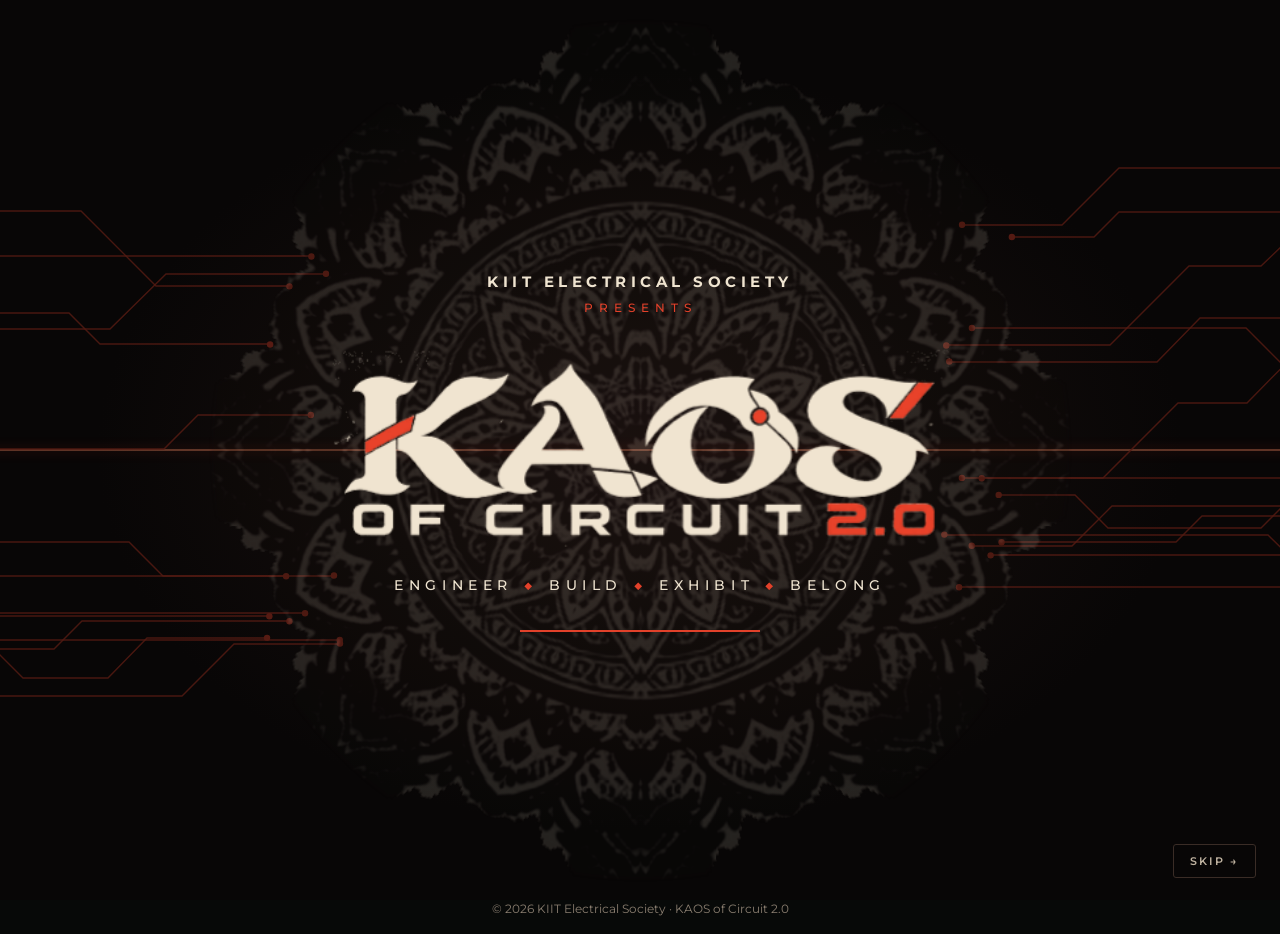
==== index.html @ 09e44882 "frontend files" ====
<!DOCTYPE html>
<html lang="en">
<head>
<meta charset="UTF-8">
<meta name="viewport" content="width=device-width, initial-scale=1.0">
<title>KAOS of Circuit 2.0</title>
<link rel="preconnect" href="https://fonts.googleapis.com">
<link rel="preconnect" href="https://fonts.gstatic.com" crossorigin>
<link href="https://fonts.googleapis.com/css2?family=Montserrat:wght@400;500;600;700;800&display=swap" rel="stylesheet">
<script>
  // Start in intro mode before first paint (skipped for reduced-motion users)
  if (!matchMedia('(prefers-reduced-motion: reduce)').matches) document.documentElement.classList.add('intro-on');
</script>
<style>
  /* ============ INTRO ============ */
  #intro{position:fixed;inset:0;z-index:1000;cursor:pointer;overflow:hidden}
  .intro-on body{overflow:hidden}
  .intro-on .hero-bg,.intro-on .fade{animation-play-state:paused}
  .door{position:absolute;left:0;right:0;height:50.5%;background:radial-gradient(ellipse at 50% 100%,#1c1210 0,#080606 60%);transition:transform 1s cubic-bezier(.77,0,.18,1)}
  .door.top{top:0}
  .door.bot{bottom:0;transform-origin:bottom;background:radial-gradient(ellipse at 50% 0,#1c1210 0,#080606 60%)}
  .door.top::after,.door.bot::after{content:"";position:absolute;left:0;right:0;height:1px;background:linear-gradient(90deg,transparent,var(--red,#e2412a) 30%,#ff8a62 50%,var(--red,#e2412a) 70%,transparent);opacity:0;transition:opacity .3s}
  .door.top::after{bottom:0}.door.bot::after{top:0}
  .intro-traces{position:absolute;inset:0;width:100%;height:100%;transition:opacity .4s;animation:dim .8s 3.5s ease forwards}
  @keyframes dim{to{opacity:.35}}
  .intro-traces path{fill:none;stroke:#e2412a;stroke-width:1.4;stroke-linecap:round;opacity:.85;animation:draw 1.5s cubic-bezier(.5,0,.2,1) forwards}
  .intro-traces circle{fill:#e2412a;opacity:0;animation:pop .3s ease forwards}
  @keyframes draw{to{stroke-dashoffset:0}}
  @keyframes pop{from{opacity:0;r:0}to{opacity:1}}
  .intro-traces .main{stroke:#ff8a62;stroke-width:2.2;opacity:1;filter:drop-shadow(0 0 6px #e2412a);animation:draw 1.1s .1s cubic-bezier(.55,0,.35,1) forwards}
  /* spark where the two main lines meet */
  .i-spark{position:absolute;left:50%;top:50%;width:14px;height:14px;margin:-7px 0 0 -7px;border-radius:50%;background:#fff3e6;box-shadow:0 0 18px 6px #ff8a62,0 0 60px 20px rgba(226,65,42,.7);opacity:0;animation:spark .9s 1.15s ease-out forwards}
  @keyframes spark{0%{opacity:0;transform:scale(.2)}15%{opacity:1;transform:scale(1.6)}100%{opacity:0;transform:scale(14)}}
  .i-ring{position:absolute;left:50%;top:50%;width:80px;height:80px;margin:-40px 0 0 -40px;border-radius:50%;border:1.5px solid #e2412a;opacity:0;animation:ring 1.1s 1.2s ease-out forwards}
  @keyframes ring{0%{opacity:.9;transform:scale(.2)}100%{opacity:0;transform:scale(9)}}
  /* the mandala blooms out of the spark, turns, then recedes behind the name */
  .i-mandala{position:absolute;left:50%;top:50%;width:min(78vmin,640px);aspect-ratio:1;translate:-50% -50%;opacity:0;transform:scale(.15) rotate(-140deg);
    animation:bloom 1.1s 1.25s cubic-bezier(.16,1,.3,1) forwards,recede .8s 3.5s cubic-bezier(.6,0,.3,1) forwards}
  .i-mandala::before{content:"";position:absolute;inset:14%;border-radius:50%;background:radial-gradient(circle,#ff6a45 0,#e2412a 45%,rgba(226,65,42,0) 72%);filter:blur(30px);opacity:.75;animation:pulse 1.6s 1.3s ease-in-out infinite alternate}
  .i-mandala img{position:relative;width:100%;height:100%;animation:spin 40s linear infinite}
  @keyframes bloom{to{opacity:1;transform:scale(1) rotate(0deg)}}
  @keyframes recede{from{opacity:1;transform:scale(1)}to{opacity:.13;transform:scale(1.35)}}
  @keyframes pulse{from{opacity:.45}to{opacity:.85}}
  @keyframes spin{to{transform:rotate(360deg)}}
  @keyframes scan{0%{width:0;opacity:1}70%{width:100vw;opacity:1}100%{width:100vw;opacity:0}}
  .intro-core{position:absolute;inset:0;display:flex;flex-direction:column;align-items:center;justify-content:center;text-align:center;color:#efe4d0;transition:opacity .45s,transform .9s cubic-bezier(.6,0,.2,1);padding:0 16px}
  .i-presents{font-weight:700;font-size:clamp(11px,1.2vw,15px);letter-spacing:.45em;opacity:0;animation:spread 1.2s 3.7s cubic-bezier(.2,.7,.2,1) forwards;line-height:1.9}
  .i-presents small{display:block;font-weight:500;font-size:.8em;color:#e2412a;letter-spacing:.5em}
  @keyframes spread{from{opacity:0;letter-spacing:1em;filter:blur(6px)}to{opacity:1;letter-spacing:.3em;filter:blur(0)}}
  .i-logo{width:min(620px,86vw);margin-top:clamp(16px,3vh,30px);opacity:0;clip-path:inset(0 100% 0 0);animation:wipe .9s 4.1s cubic-bezier(.7,0,.2,1) forwards,flicker .7s 5s steps(1) forwards,glow 2.4s 5.7s ease-in-out infinite alternate}
  @keyframes wipe{from{opacity:1;clip-path:inset(0 100% 0 0)}to{opacity:1;clip-path:inset(0 0 0 0)}}
  @keyframes flicker{0%{opacity:1}10%{opacity:.2}18%{opacity:1}30%{opacity:.35}36%{opacity:1}60%{opacity:.6}64%,100%{opacity:1}}
  @keyframes glow{from{filter:drop-shadow(0 0 0 rgba(226,65,42,0))}to{filter:drop-shadow(0 0 18px rgba(226,65,42,.55))}}
  .i-tag{margin-top:clamp(16px,3vh,28px);display:flex;flex-wrap:wrap;justify-content:center;gap:.8em;font-weight:500;font-size:clamp(10px,1.1vw,14px);letter-spacing:.4em}
  .i-tag span{opacity:0;animation:rise .6s ease forwards}
  .i-tag i{color:#e2412a;font-style:normal;opacity:0;animation:rise .6s ease forwards}
  .i-bar{margin-top:clamp(22px,4vh,40px);width:min(240px,60vw);height:2px;background:#2a1d18;overflow:hidden}
  .i-bar span{display:block;height:100%;width:100%;background:#e2412a;box-shadow:0 0 10px #e2412a;transform:scaleX(0);transform-origin:left;animation:fill 1.6s 5s cubic-bezier(.6,0,.3,1) forwards}
  @keyframes fill{to{transform:scaleX(1)}}
  .i-skip{position:absolute;right:24px;bottom:22px;background:none;border:1px solid #3a2c26;color:#bfb2a0;font:600 11px 'Montserrat',sans-serif;letter-spacing:2px;padding:9px 16px;border-radius:3px;cursor:pointer;opacity:0;animation:rise .5s .8s forwards;transition:.2s}
  .i-skip:hover{border-color:#e2412a;color:#fff}
  /* exit */
  #intro.out .intro-core{opacity:0;transform:scale(1.12)}
  #intro.out .intro-traces,#intro.out .i-mandala,#intro.out .i-skip{opacity:0 !important;transition:opacity .35s}
  #intro.out .door::after{opacity:1}
  #intro.open .door.top{transform:translateY(-101%)}
  #intro.open .door.bot{transform:translateY(101%)}
  #intro.open{pointer-events:none}

  :root{
    --ink:#070908;
    --ink-2:#141010;
    --cream:#eedfc8;
    --card:#e6d6bc;
    --red:#e2412a;
    --text:#1a1513;
  }
  *{box-sizing:border-box;margin:0;padding:0}
  html{scroll-behavior:smooth;scroll-padding-top:84px}
  body{background:#050605;color:var(--text);font-family:'Montserrat',sans-serif;overflow-x:hidden}
  a{color:inherit;text-decoration:none}
  img{display:block}
  .wrap{max-width:1292px;margin:0 auto;background:var(--cream);box-shadow:0 0 60px rgba(0,0,0,.6)}

  /* ============ NAV ============ */
  .nav{background:var(--ink);height:83px;display:flex;align-items:center;justify-content:space-between;padding:0 78px 0 88px;position:sticky;top:0;z-index:50}
  .nav-logo img{height:56px;width:auto;mix-blend-mode:lighten}
  .menu{display:flex;gap:46px;list-style:none;margin-left:40px}
  .menu a{color:#ece4d6;font-size:12px;font-weight:500;letter-spacing:1.2px;position:relative;padding:8px 0;transition:color .2s}
  .menu a::after{content:"";position:absolute;left:0;right:0;bottom:-3px;height:2px;background:var(--red);transform:scaleX(0);transition:transform .25s}
  .menu a:hover,.menu a.active{color:var(--red)}
  .menu a.active::after,.menu a:hover::after{transform:scaleX(1)}
  .btn-reg{border:1.5px solid var(--red);color:#f3ece0;padding:11px 26px;font-size:12px;font-weight:600;letter-spacing:1.2px;border-radius:3px;transition:.25s}
  .btn-reg:hover{background:var(--red);color:#fff;box-shadow:0 0 18px rgba(226,65,42,.5)}
  .burger{display:none;background:none;border:0;color:var(--cream);font-size:26px;cursor:pointer}

  /* ============ HERO ============ */
  /* --u = one pixel of the original 1292px-wide design */
  .hero{position:relative;aspect-ratio:1292/410;container-type:inline-size;overflow:hidden;background:#140f0d}
  .hero{--u:calc(100cqw / 1292)}
  .hero-bg{position:absolute;inset:0;width:100%;height:100%;object-fit:cover;animation:settle 2.4s cubic-bezier(.2,.7,.2,1) both}
  @keyframes settle{from{transform:scale(1.06)}to{transform:scale(1)}}
  .presents{position:absolute;left:0;right:0;top:calc(25*var(--u));text-align:center;font-weight:700;font-size:calc(12.5*var(--u));letter-spacing:calc(1.6*var(--u));line-height:1.45}
  .presents small{display:flex;justify-content:center;align-items:center;gap:calc(14*var(--u));font-size:calc(10.5*var(--u));font-weight:600;letter-spacing:calc(1.8*var(--u))}
  .presents small::before,.presents small::after{content:"";width:calc(68*var(--u));height:1px;background:linear-gradient(90deg,transparent,var(--red))}
  .presents small::after{transform:scaleX(-1)}
  .kaos-logo{position:absolute;left:calc(420*var(--u));top:calc(57*var(--u));width:calc(472*var(--u));mix-blend-mode:multiply}
  .tagline{position:absolute;left:0;right:0;top:calc(216*var(--u));display:flex;justify-content:center;align-items:center;gap:calc(14*var(--u));font-size:calc(14*var(--u));font-weight:500;letter-spacing:calc(4.6*var(--u))}
  .tagline i{color:var(--red);font-style:normal;font-size:calc(9*var(--u))}
  .btn-enter{position:absolute;left:calc(532*var(--u));top:calc(250*var(--u));width:calc(244*var(--u));height:calc(41*var(--u));display:flex;align-items:center;justify-content:center;gap:calc(9*var(--u));background:var(--ink-2);color:#f3ebdd;border:1px solid var(--red);border-radius:calc(5*var(--u));font-weight:700;font-size:calc(13.5*var(--u));letter-spacing:calc(1.4*var(--u));box-shadow:0 calc(4*var(--u)) calc(14*var(--u)) rgba(0,0,0,.35);transition:.25s}
  .btn-enter span{color:var(--red);transition:transform .25s}
  .btn-enter:hover{background:var(--red);box-shadow:0 0 calc(26*var(--u)) rgba(226,65,42,.65)}
  .btn-enter:hover span{color:#fff;transform:translateX(4px)}
  .side{position:absolute;top:calc(105*var(--u));color:#ece4d6;font-size:calc(12.5*var(--u));font-weight:500;letter-spacing:calc(.8*var(--u));line-height:1.85}
  .side.l{left:calc(95*var(--u))}
  .side.r{right:calc(80*var(--u));text-align:right}
  .fade{animation:rise .9s ease both}
  .d1{animation-delay:.15s}.d2{animation-delay:.3s}.d3{animation-delay:.45s}.d4{animation-delay:.6s}
  @keyframes rise{from{opacity:0;translate:0 12px}to{opacity:1;translate:0 0}}

  /* ============ ABOUT ============ */
  .about{position:relative;background:var(--cream);aspect-ratio:1292/214;container-type:inline-size;overflow:hidden}
  .about{--u:calc(100cqw / 1292)}
  .about-art{position:absolute;right:0;top:0;height:100%;width:calc(692*var(--u));object-fit:cover;
    -webkit-mask-image:linear-gradient(90deg,transparent 0,#000 9%);mask-image:linear-gradient(90deg,transparent 0,#000 9%)}
  .about-text{position:absolute;left:calc(100*var(--u));top:calc(16*var(--u));width:calc(540*var(--u))}
  .eyebrow{font-size:calc(11.5*var(--u));font-weight:700;letter-spacing:calc(1.8*var(--u));display:flex;align-items:center;gap:calc(10*var(--u))}
  .eyebrow::after{content:"";width:calc(22*var(--u));height:2px;background:var(--red)}
  .about h2{margin-top:calc(12*var(--u));font-weight:500;font-size:calc(24*var(--u));letter-spacing:calc(1.4*var(--u));line-height:1.2}
  .about h2 strong{font-weight:800}
  .about h2 .red{color:var(--red);font-weight:800}
  .about p{margin-top:calc(8*var(--u));font-size:calc(12.6*var(--u));line-height:1.5;color:#2a2320}
  .btn-out{display:inline-flex;align-items:center;gap:calc(8*var(--u));margin-top:calc(14*var(--u));border:1.4px solid var(--text);padding:calc(6*var(--u)) calc(18*var(--u));font-size:calc(11*var(--u));font-weight:700;letter-spacing:calc(1*var(--u));border-radius:3px;transition:.25s}
  .btn-out:hover{background:var(--text);color:var(--cream)}

  /* ============ CARDS ============ */
  .cards{display:grid;grid-template-columns:398fr 400fr 382fr;gap:11px;padding:2px 37px 8px 52px;background:var(--cream)}
  .card{position:relative;border:1.3px solid #2a2320;border-radius:3px;height:172px;padding:20px 20px;overflow:hidden;background:var(--card);transition:transform .3s,box-shadow .3s}
  .card:hover{transform:translateY(-4px);box-shadow:0 12px 26px rgba(0,0,0,.22)}
  .card::before,.card::after{content:"";position:absolute;width:12px;height:12px;border:2px solid #2a2320;z-index:3}
  .card::before{top:4px;left:4px;border-right:0;border-bottom:0}
  .card::after{bottom:4px;right:4px;border-left:0;border-top:0}
  .card .lbl{font-size:10.5px;font-weight:700;letter-spacing:1.4px;color:var(--red);display:flex;align-items:center;gap:8px;position:relative;z-index:2}
  .card .lbl::after{content:"";width:22px;height:1.5px;background:var(--red)}
  .card h3{font-size:23px;font-weight:700;line-height:1.05;margin-top:10px;position:relative;z-index:2;letter-spacing:-.2px}
  .card .big{font-size:31px;font-weight:800;color:var(--red);margin-top:10px;position:relative;z-index:2;letter-spacing:-.3px}
  .card p{font-size:12px;margin-top:5px;max-width:170px;position:relative;z-index:2;color:#2a2320}
  .card .arr{position:absolute;left:20px;bottom:16px;width:36px;height:25px;border:1.3px solid var(--text);border-radius:3px;display:grid;place-items:center;font-size:14px;z-index:2;transition:.25s}
  .card .arr:hover{background:var(--red);border-color:var(--red);color:#fff}
  .card .art{position:absolute;right:4px;top:4px;bottom:4px;height:calc(100% - 8px);width:auto;
    -webkit-mask-image:linear-gradient(90deg,transparent 0,#000 22%);mask-image:linear-gradient(90deg,transparent 0,#000 22%);transition:transform .5s}
  .card:hover .art{transform:scale(1.04)}

  footer{text-align:center;padding:18px;color:#8a7e70;font-size:12px;background:var(--ink)}

  @media (prefers-reduced-motion:reduce){.hero-bg,.fade{animation:none}}

  /* ============ RESPONSIVE ============ */
  @media (max-width:1100px){ .menu{gap:24px} .nav{padding:0 24px} }
  @media (max-width:820px){
    .nav{height:66px;padding:0 16px}
    .nav-logo img{height:44px}
    .menu{display:none;position:absolute;top:100%;left:0;right:0;background:var(--ink);flex-direction:column;gap:0;padding:8px 16px 16px;margin:0}
    .menu.open{display:flex}
    .menu li a{display:block;padding:12px 0;border-bottom:1px solid #1f1a17}
    .burger{display:block}
    .btn-reg{display:none}

    .hero{aspect-ratio:auto;height:600px;container-type:normal;display:flex;flex-direction:column;align-items:center;padding-top:48px}
    .hero-bg{object-position:50% 100%}
    .presents,.kaos-logo,.tagline,.btn-enter{position:relative;left:auto;right:auto;top:auto}
    .presents{font-size:12px;letter-spacing:2px}
    .presents small{font-size:10px;gap:10px;letter-spacing:2px}
    .presents small::before,.presents small::after{width:40px}
    .kaos-logo{width:min(88vw,440px);margin-top:14px}
    .tagline{font-size:11px;letter-spacing:3px;gap:8px;margin-top:14px}
    .tagline i{font-size:8px}
    .btn-enter{width:auto;height:auto;padding:13px 30px;margin-top:22px;font-size:13px;gap:8px;border-radius:5px}
    .side{display:none}

    .about{aspect-ratio:auto;container-type:normal;display:flex;flex-direction:column}
    .about-text{position:static;width:auto;padding:28px 16px 20px}
    .eyebrow{font-size:11px;gap:10px}.eyebrow::after{width:22px}
    .about h2{font-size:22px;letter-spacing:1px;margin-top:12px}
    .about p{font-size:13px;margin-top:10px}
    .btn-out{font-size:11px;padding:8px 18px;gap:8px;margin-top:16px}
    .about-art{position:static;order:2;width:100%;height:auto;-webkit-mask-image:none;mask-image:none}

    .cards{grid-template-columns:1fr;padding:16px}
  }
</style>
</head>
<body>
<!-- INTRO -->
<div id="intro" role="dialog" aria-label="KAOS of Circuit 2.0 intro">
  <div class="door top"></div>
  <div class="door bot"></div>
  <svg class="intro-traces" id="introTraces" preserveAspectRatio="xMidYMid slice" viewBox="0 0 1600 900" aria-hidden="true"></svg>
  <div class="i-mandala"><img src="assets/mandala.png" alt=""></div>
  <div class="i-ring"></div>
  <div class="i-spark"></div>
  <div class="intro-core">
    <div class="i-presents">KIIT ELECTRICAL SOCIETY<small>PRESENTS</small></div>
    <img class="i-logo" src="assets/kaos-logo-light.png" alt="KAOS of Circuit 2.0">
    <div class="i-tag">
      <span style="animation-delay:5.1s">ENGINEER</span><i style="animation-delay:5.2s">&#9670;</i>
      <span style="animation-delay:5.3s">BUILD</span><i style="animation-delay:5.4s">&#9670;</i>
      <span style="animation-delay:5.5s">EXHIBIT</span><i style="animation-delay:5.6s">&#9670;</i>
      <span style="animation-delay:5.7s">BELONG</span>
    </div>
    <div class="i-bar"><span></span></div>
  </div>
  <button class="i-skip" type="button">SKIP &rarr;</button>
</div>

<div class="wrap">

  <!-- NAV -->
  <nav class="nav">
    <a href="#home" class="nav-logo" aria-label="KAOS of Circuit 2.0 home"><img src="assets/nav-logo.png" alt="KAOS of Circuit 2.0"></a>
    <ul class="menu" id="menu">
      <li><a href="#home" class="active">HOME</a></li>
      <li><a href="#about">ABOUT</a></li>
      <li><a href="#events">EVENTS</a></li>
      <li><a href="#schedule">SCHEDULE</a></li>
      <li><a href="#prizes">PRIZES</a></li>
      <li><a href="#rules">RULES</a></li>
      <li><a href="#faq">FAQ</a></li>
    </ul>
    <a href="#register" class="btn-reg">REGISTER NOW &rarr;</a>
    <button class="burger" aria-label="Open menu" onclick="document.getElementById('menu').classList.toggle('open')">&#9776;</button>
  </nav>

  <!-- HERO -->
  <header class="hero" id="home">
    <img class="hero-bg" src="assets/hero-bg.jpg" alt="">
    <div class="side l fade d2">TWO DAYS<br>REAL PROBLEMS<br>BIGGER IDEAS</div>
    <div class="side r fade d2">ENGINEER<br>BUILD<br>EXHIBIT<br>BELONG</div>
    <div class="presents fade">KIIT ELECTRICAL SOCIETY<small>PRESENTS</small></div>
    <h1 style="display:contents"><img class="kaos-logo fade d1" src="assets/kaos-logo.png" alt="KAOS of Circuit 2.0"></h1>
    <div class="tagline fade d3">ENGINEER <i>&#9670;</i> BUILD <i>&#9670;</i> EXHIBIT <i>&#9670;</i> BELONG</div>
    <a href="#about" class="btn-enter fade d4">ENTER THE KAOS <span>&rarr;</span></a>
  </header>

  <!-- ABOUT -->
  <section class="about" id="about">
    <img class="about-art" src="assets/about-art.jpg" alt="Mandala, circuit schematic and temple artwork">
    <div class="about-text">
      <div class="eyebrow">WHAT IS KAOS?</div>
      <h2>A CONVERGENCE OF<br><strong>ENGINEERING</strong> AND <span class="red">CULTURE.</span></h2>
      <p>KAOS of Circuit 2.0 is the flagship technical event of KIIT Electrical Society, bringing together brilliant minds to solve real-world challenges, showcase innovative projects and celebrate the spirit of engineering.</p>
      <a href="#events" class="btn-out">KNOW MORE &rarr;</a>
    </div>
  </section>

  <!-- CARDS -->
  <section class="cards" id="events">
    <article class="card">
      <img class="art" src="assets/card-pcb.jpg" alt="">
      <div class="lbl">DAY 1</div>
      <h3>Engineering<br>Challenge</h3>
      <p>Solve. Build. Compete.</p>
      <a class="arr" href="#schedule" aria-label="Engineering Challenge details">&rarr;</a>
    </article>
    <article class="card">
      <img class="art" src="assets/card-expo.jpg" alt="">
      <div class="lbl">DAY 2</div>
      <h3>Project Expo</h3>
      <p>Innovate. Showcase. Inspire.</p>
      <a class="arr" href="#schedule" aria-label="Project Expo details">&rarr;</a>
    </article>
    <article class="card" id="prizes">
      <img class="art" src="assets/card-trophy.jpg" alt="">
      <div class="lbl">PRIZES</div>
      <div class="big">&#8377;20,000</div>
      <p>Cash Prizes and more.</p>
      <a class="arr" href="#rules" aria-label="Prize details">&rarr;</a>
    </article>
  </section>

  <footer>&copy; 2026 KIIT Electrical Society &middot; KAOS of Circuit 2.0</footer>
</div>

<script>
  // ---------- Intro ----------
  (function () {
    const root = document.documentElement, intro = document.getElementById('intro');
    if (!root.classList.contains('intro-on')) { intro.remove(); return; }

    // Circuit traces growing from the centre out to the edges
    const svg = document.getElementById('introTraces'), NS = 'http://www.w3.org/2000/svg';
    let seed = 7; const rnd = () => (seed = (seed * 16807) % 2147483647) / 2147483647;
    const cx = 800, cy = 450;
    const add = (pts, cls, delay) => {
      const p = document.createElementNS(NS, 'path');
      p.setAttribute('d', 'M' + pts.map(q => q.map(v => v.toFixed(0)).join(' ')).join(' L'));
      if (cls) p.setAttribute('class', cls);
      svg.appendChild(p);
      const len = p.getTotalLength();
      p.style.strokeDasharray = len; p.style.strokeDashoffset = len;
      if (delay != null) p.style.animationDelay = delay + 's';
      return p;
    };
    // the two main lines: one from each edge, meeting in the centre
    add([[-20, cy], [cx, cy]], 'main');
    add([[1620, cy], [cx, cy]], 'main');
    // branch traces: start at the edges and run inward, ending at a node
    for (let i = 0; i < 26; i++) {
      const side = i % 2 ? 1 : -1;
      let x = cx + side * (300 + rnd() * 80), y = cy + (rnd() - .5) * 460;
      const pts = [[x, y]];
      while (x > -20 && x < 1620) {
        x += side * (60 + rnd() * 160); pts.push([x, y]);
        if (rnd() < .6) { const dy = (rnd() < .5 ? -1 : 1) * (20 + rnd() * 60); x += side * Math.abs(dy); y += dy; pts.push([x, y]); }
      }
      pts.reverse();                                     // draw from the edge toward the centre
      const delay = rnd() * .5;
      add(pts, null, delay);
      const end = pts[pts.length - 1], c = document.createElementNS(NS, 'circle');
      c.setAttribute('cx', end[0]); c.setAttribute('cy', end[1]); c.setAttribute('r', 3.2);
      c.style.animationDelay = (delay + 1.3) + 's'; svg.appendChild(c);
    }

    let done = false;
    function finish() {
      if (done) return; done = true;
      intro.classList.add('out');
      setTimeout(() => { intro.classList.add('open'); root.classList.remove('intro-on'); }, 380);
      setTimeout(() => intro.remove(), 1450);
    }
    const timer = setTimeout(finish, 7100);
    intro.addEventListener('click', () => { clearTimeout(timer); finish(); });
    addEventListener('keydown', function k(e) { removeEventListener('keydown', k); clearTimeout(timer); finish(); });
  })();

  const links = document.querySelectorAll('.menu a');
  links.forEach(a => a.addEventListener('click', () => {
    links.forEach(l => l.classList.remove('active'));
    a.classList.add('active');
    document.getElementById('menu').classList.remove('open');
  }));
</script>
</body>
</html>
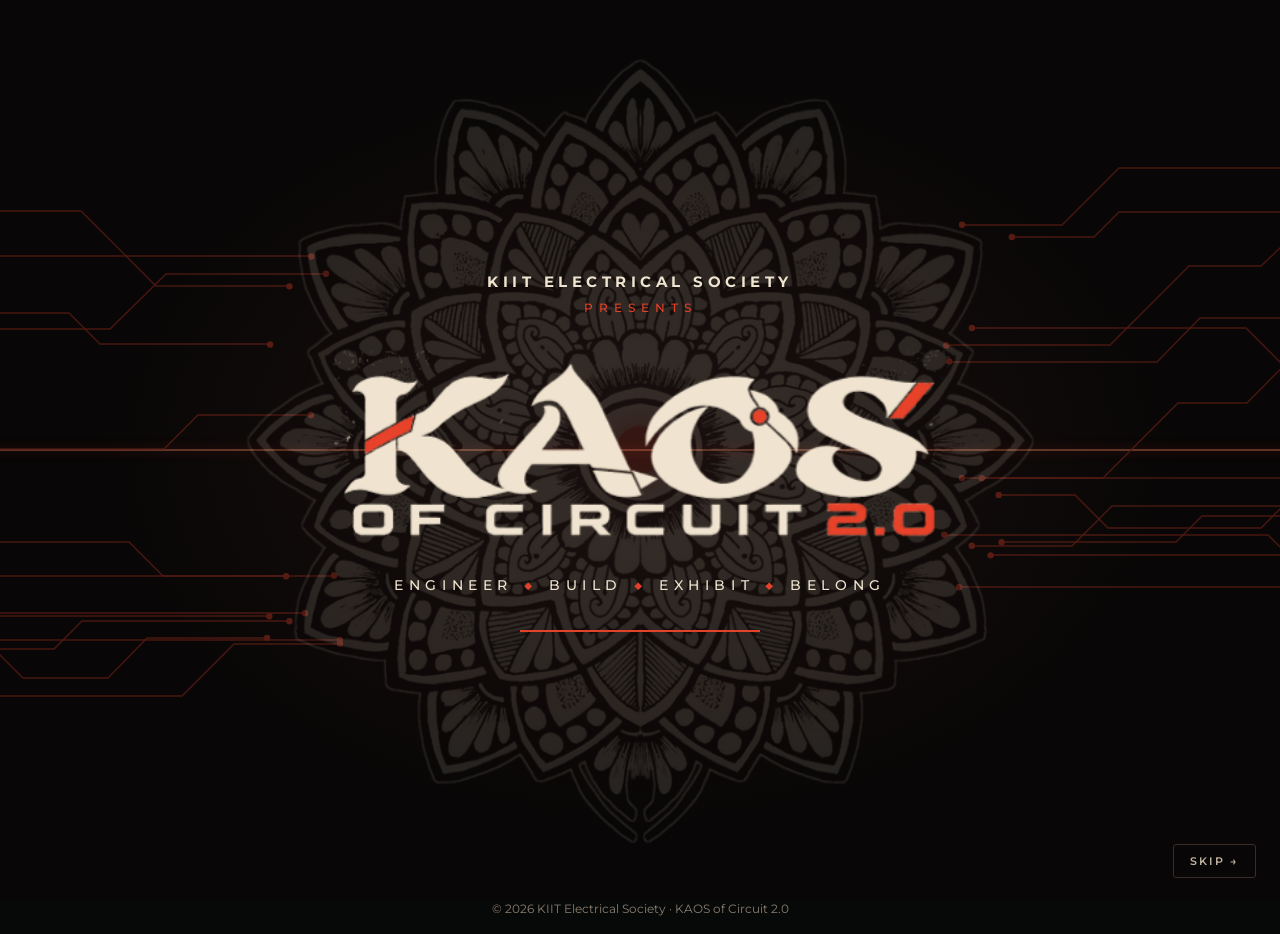
==== commit 13661282: "home page files added" ====
--- a/index.html
+++ b/index.html
@@ -37,6 +37,7 @@
   .i-mandala{position:absolute;left:50%;top:50%;width:min(78vmin,640px);aspect-ratio:1;translate:-50% -50%;opacity:0;transform:scale(.15) rotate(-140deg);
     animation:bloom 1.1s 1.25s cubic-bezier(.16,1,.3,1) forwards,recede .8s 3.5s cubic-bezier(.6,0,.3,1) forwards}
   .i-mandala::before{content:"";position:absolute;inset:14%;border-radius:50%;background:radial-gradient(circle,#ff6a45 0,#e2412a 45%,rgba(226,65,42,0) 72%);filter:blur(30px);opacity:.75;animation:pulse 1.6s 1.3s ease-in-out infinite alternate}
+  .i-mandala::after{content:"";position:absolute;left:50%;top:50%;width:5.5%;aspect-ratio:1;translate:-50% -50%;border-radius:50%;background:#e2412a;box-shadow:0 0 18px 4px rgba(226,65,42,.8)}
   .i-mandala img{position:relative;width:100%;height:100%;animation:spin 40s linear infinite}
   @keyframes bloom{to{opacity:1;transform:scale(1) rotate(0deg)}}
   @keyframes recede{from{opacity:1;transform:scale(1)}to{opacity:.13;transform:scale(1.35)}}
@@ -111,6 +112,33 @@
   .btn-enter span{color:var(--red);transition:transform .25s}
   .btn-enter:hover{background:var(--red);box-shadow:0 0 calc(26*var(--u)) rgba(226,65,42,.65)}
   .btn-enter:hover span{color:#fff;transform:translateX(4px)}
+  /* glowing circuit lines converging on the gate */
+  .hero-glow{position:absolute;inset:0;width:100%;height:100%;mix-blend-mode:screen;pointer-events:none}
+  .hg-base path{fill:none;stroke:#e2412a;stroke-width:1.1;opacity:.5}
+  .hg-halo path{fill:none;stroke:#e2412a;stroke-width:5;opacity:.12;stroke-linecap:round}
+  .hg-pulse path{fill:none;stroke:#ffc29e;stroke-width:2;stroke-linecap:round;animation:flow var(--dur) linear var(--delay) infinite}
+  @keyframes flow{from{stroke-dashoffset:var(--from)}to{stroke-dashoffset:var(--to)}}
+  .hg-core,.hg-door,.hg-beam{transform-box:fill-box;transform-origin:50% 100%}
+  .hg-core{animation:core 4.4s ease-in-out infinite alternate}
+  .hg-door{animation:door 4.4s ease-in-out infinite alternate}
+  .hg-beam{animation:beam 4.4s ease-in-out infinite alternate}
+  @keyframes core{from{opacity:.55;transform:scale(.85)}to{opacity:1;transform:scale(1.12)}}
+  @keyframes door{from{opacity:.35}to{opacity:.9}}
+  @keyframes beam{from{opacity:.15;transform:scaleY(.7)}to{opacity:.55;transform:scaleY(1)}}
+  @media (prefers-reduced-motion:reduce){.hg-pulse path,.hg-core,.hg-door,.hg-beam{animation:none}}
+  /* 3D Konark chakra (replaces the painted wheel, bottom-left) */
+  .chakra{position:absolute;left:calc(63*var(--u));top:calc(211*var(--u));width:calc(204*var(--u));aspect-ratio:1;perspective:calc(650*var(--u));pointer-events:none}
+  .chakra::before{content:"";position:absolute;inset:3%;border-radius:50%;background:radial-gradient(circle,#0c0807 0 60%,rgba(12,8,7,.88) 68%,rgba(12,8,7,0) 75%)}
+  .chakra::after{content:"";position:absolute;inset:10%;border-radius:50%;box-shadow:0 0 calc(40*var(--u)) calc(6*var(--u)) rgba(226,65,42,.28);animation:chakraGlow 4.4s ease-in-out infinite alternate}
+  .chakra-tilt,.chakra-spin{position:absolute;inset:0;transform-style:preserve-3d}
+  .chakra-tilt{animation:chakraSway 9s ease-in-out infinite alternate}
+  .chakra-spin{animation:chakraTurn 28s linear infinite}
+  .chakra img{position:absolute;inset:0;width:100%;height:100%;backface-visibility:visible}
+  .chakra img.face{filter:drop-shadow(0 0 calc(5*var(--u)) rgba(255,120,80,.35))}
+  @keyframes chakraSway{from{transform:rotateY(-24deg) rotateX(8deg)}to{transform:rotateY(24deg) rotateX(-6deg)}}
+  @keyframes chakraTurn{to{transform:rotate(360deg)}}
+  @keyframes chakraGlow{from{opacity:.4}to{opacity:1}}
+  @media (prefers-reduced-motion:reduce){.chakra-tilt,.chakra-spin,.chakra::after{animation:none}}
   .side{position:absolute;top:calc(105*var(--u));color:#ece4d6;font-size:calc(12.5*var(--u));font-weight:500;letter-spacing:calc(.8*var(--u));line-height:1.85}
   .side.l{left:calc(95*var(--u))}
   .side.r{right:calc(80*var(--u));text-align:right}
@@ -168,6 +196,7 @@
 
     .hero{aspect-ratio:auto;height:600px;container-type:normal;display:flex;flex-direction:column;align-items:center;padding-top:48px}
     .hero-bg{object-position:50% 100%}
+    .hero-glow{display:block}
     .presents,.kaos-logo,.tagline,.btn-enter{position:relative;left:auto;right:auto;top:auto}
     .presents{font-size:12px;letter-spacing:2px}
     .presents small{font-size:10px;gap:10px;letter-spacing:2px}
@@ -177,6 +206,7 @@
     .tagline i{font-size:8px}
     .btn-enter{width:auto;height:auto;padding:13px 30px;margin-top:22px;font-size:13px;gap:8px;border-radius:5px}
     .side{display:none}
+    .chakra{display:none}
 
     .about{aspect-ratio:auto;container-type:normal;display:flex;flex-direction:column}
     .about-text{position:static;width:auto;padding:28px 16px 20px}
@@ -234,6 +264,31 @@
   <!-- HERO -->
   <header class="hero" id="home">
     <img class="hero-bg" src="assets/hero-bg.jpg" alt="">
+    <svg class="hero-glow" id="heroGlow" viewBox="0 0 1292 410" preserveAspectRatio="xMidYMax slice" aria-hidden="true">
+      <defs>
+        <filter id="hgBlur" x="-10%" y="-60%" width="120%" height="220%">
+          <feGaussianBlur stdDeviation="2.6" result="b"/>
+          <feMerge><feMergeNode in="b"/><feMergeNode in="b"/><feMergeNode in="SourceGraphic"/></feMerge>
+        </filter>
+        <radialGradient id="hgCore">
+          <stop offset="0" stop-color="#fff2e2"/>
+          <stop offset=".22" stop-color="#ffa070" stop-opacity=".95"/>
+          <stop offset=".6" stop-color="#e2412a" stop-opacity=".35"/>
+          <stop offset="1" stop-color="#e2412a" stop-opacity="0"/>
+        </radialGradient>
+        <linearGradient id="hgBeam" x1="0" y1="1" x2="0" y2="0">
+          <stop offset="0" stop-color="#ffd2b0"/>
+          <stop offset="1" stop-color="#ff8a62" stop-opacity="0"/>
+        </linearGradient>
+      </defs>
+      <g class="hg-halo"></g>
+      <g class="hg-base"></g>
+      <g class="hg-pulse" filter="url(#hgBlur)"></g>
+      <rect class="hg-beam" x="650" y="292" width="6" height="77" fill="url(#hgBeam)"/>
+      <rect class="hg-door" x="641" y="345" width="24" height="25" rx="10" fill="#ffb38a"/>
+      <ellipse class="hg-core" cx="653" cy="368" rx="78" ry="24" fill="url(#hgCore)"/>
+    </svg>
+    <div class="chakra" aria-hidden="true"><div class="chakra-tilt"><div class="chakra-spin" id="chakraSpin"></div></div></div>
     <div class="side l fade d2">TWO DAYS<br>REAL PROBLEMS<br>BIGGER IDEAS</div>
     <div class="side r fade d2">ENGINEER<br>BUILD<br>EXHIBIT<br>BELONG</div>
     <div class="presents fade">KIIT ELECTRICAL SOCIETY<small>PRESENTS</small></div>
@@ -333,6 +388,49 @@
     addEventListener('keydown', function k(e) { removeEventListener('keydown', k); clearTimeout(timer); finish(); });
   })();
 
+  // ---------- Hero: glowing lines converging on the gate ----------
+  (function () {
+    const svg = document.getElementById('heroGlow'); if (!svg) return;
+    const NS = 'http://www.w3.org/2000/svg', VX = 653, VY = 369;   // gate centre / road vanishing point
+    const groups = ['.hg-halo', '.hg-base', '.hg-pulse'].map(q => svg.querySelector(q));
+    const routes = [];
+    // perspective road lines running into the gate
+    for (let i = -12; i <= 12; i++) routes.push([[VX + i * 115, 410], [VX + i * 3, VY]]);
+    // circuit traces: in from the sides, step down to the ground, then along the road to the gate
+    [[110, 60, 396], [150, 170, 385], [205, 120, 392], [255, 210, 378], [300, 90, 402], [330, 250, 388]].forEach(([y0, x1, yg]) => {
+      const x2 = x1 + (yg - y0);
+      for (const m of [x => x, x => 1292 - x]) {
+        routes.push([[m(-10), y0], [m(x1), y0], [m(x2), yg], [m(x2 + 40), yg], [VX, VY]]);
+      }
+    });
+    let seed = 3; const rnd = () => (seed = (seed * 16807) % 2147483647) / 2147483647;
+    routes.forEach(pts => {
+      const d = 'M' + pts.map(p => p.join(' ')).join(' L');
+      const [halo, base, pulse] = groups.map(g => {
+        const p = document.createElementNS(NS, 'path'); p.setAttribute('d', d); g.appendChild(p); return p;
+      });
+      const len = pulse.getTotalLength(), seg = 26 + rnd() * 30;
+      pulse.style.strokeDasharray = `${seg} ${len + seg}`;
+      pulse.style.setProperty('--from', seg);
+      pulse.style.setProperty('--to', -len);
+      pulse.style.setProperty('--dur', (len / 130 + 1.2).toFixed(2) + 's');
+      pulse.style.setProperty('--delay', (-rnd() * 8).toFixed(2) + 's');
+    });
+  })();
+
+  // ---------- Hero: 3D Konark chakra ----------
+  (function () {
+    const spin = document.getElementById('chakraSpin'); if (!spin) return;
+    const LAYERS = 12;                                   // more layers = thicker wheel
+    for (let i = LAYERS - 1; i >= 0; i--) {
+      const img = new Image(); img.src = 'assets/chakra.png'; img.alt = '';
+      img.style.transform = `translateZ(calc(${-i * 1.3} * var(--u)))`;
+      if (i === 0) img.className = 'face';
+      else img.style.filter = `brightness(${(.55 - i * .025).toFixed(2)}) saturate(.9)`;  // darker toward the back = carved edge
+      spin.appendChild(img);
+    }
+  })();
+
   const links = document.querySelectorAll('.menu a');
   links.forEach(a => a.addEventListener('click', () => {
     links.forEach(l => l.classList.remove('active'));
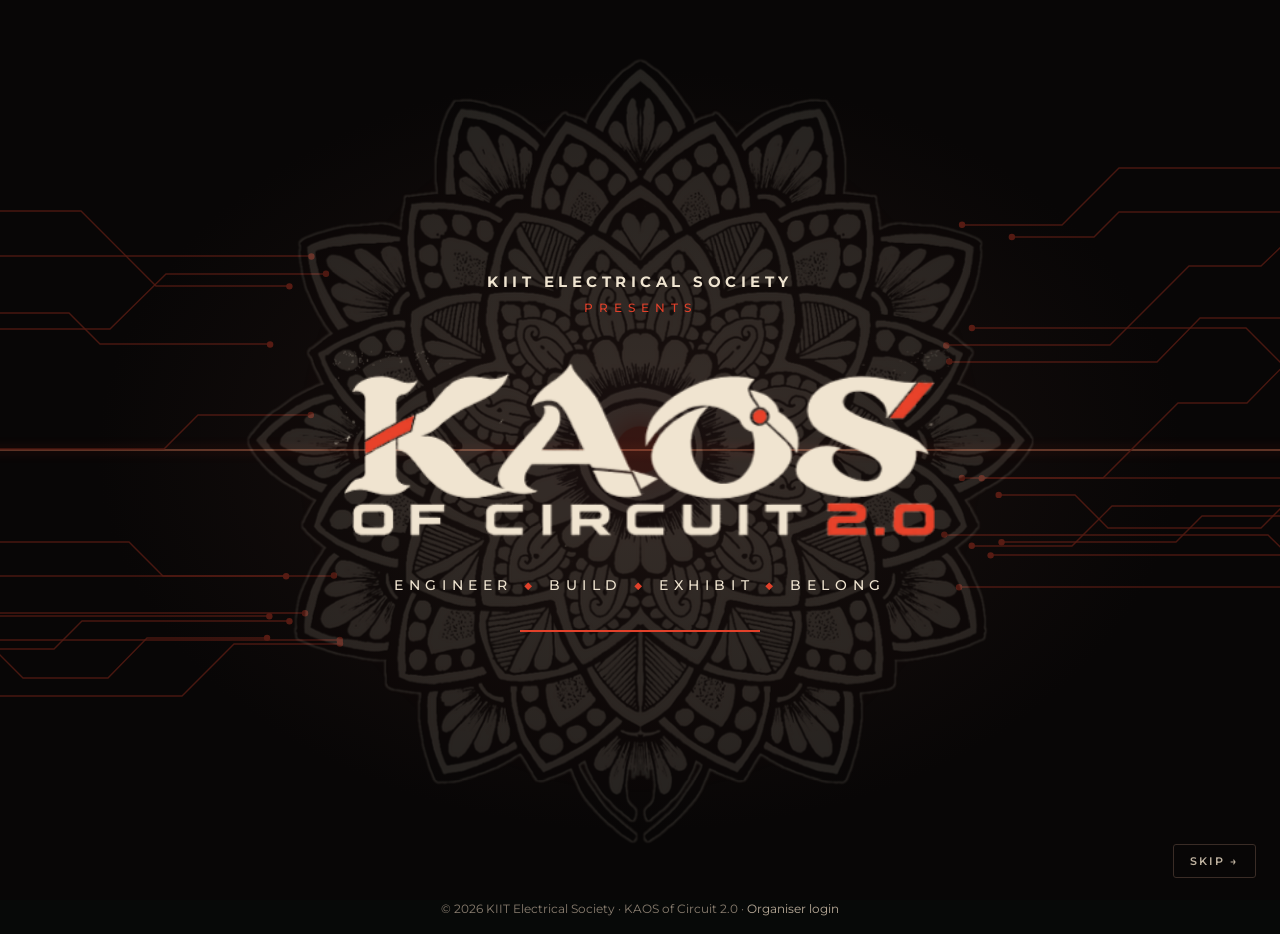
==== commit df7fc382: "home page files added" ====
--- a/index.html
+++ b/index.html
@@ -92,6 +92,7 @@
   .menu a:hover,.menu a.active{color:var(--red)}
   .menu a.active::after,.menu a:hover::after{transform:scaleX(1)}
   .btn-reg{border:1.5px solid var(--red);color:#f3ece0;padding:11px 26px;font-size:12px;font-weight:600;letter-spacing:1.2px;border-radius:3px;transition:.25s}
+  .btn-reg.closed{border-color:#5a4a42;color:#a8998a;pointer-events:none}
   .btn-reg:hover{background:var(--red);color:#fff;box-shadow:0 0 18px rgba(226,65,42,.5)}
   .burger{display:none;background:none;border:0;color:var(--cream);font-size:26px;cursor:pointer}
 
@@ -126,19 +127,25 @@
   @keyframes door{from{opacity:.35}to{opacity:.9}}
   @keyframes beam{from{opacity:.15;transform:scaleY(.7)}to{opacity:.55;transform:scaleY(1)}}
   @media (prefers-reduced-motion:reduce){.hg-pulse path,.hg-core,.hg-door,.hg-beam{animation:none}}
-  /* 3D Konark chakra (replaces the painted wheel, bottom-left) */
-  .chakra{position:absolute;left:calc(63*var(--u));top:calc(211*var(--u));width:calc(204*var(--u));aspect-ratio:1;perspective:calc(650*var(--u));pointer-events:none}
-  .chakra::before{content:"";position:absolute;inset:3%;border-radius:50%;background:radial-gradient(circle,#0c0807 0 60%,rgba(12,8,7,.88) 68%,rgba(12,8,7,0) 75%)}
-  .chakra::after{content:"";position:absolute;inset:10%;border-radius:50%;box-shadow:0 0 calc(40*var(--u)) calc(6*var(--u)) rgba(226,65,42,.28);animation:chakraGlow 4.4s ease-in-out infinite alternate}
-  .chakra-tilt,.chakra-spin{position:absolute;inset:0;transform-style:preserve-3d}
-  .chakra-tilt{animation:chakraSway 9s ease-in-out infinite alternate}
-  .chakra-spin{animation:chakraTurn 28s linear infinite}
-  .chakra img{position:absolute;inset:0;width:100%;height:100%;backface-visibility:visible}
-  .chakra img.face{filter:drop-shadow(0 0 calc(5*var(--u)) rgba(255,120,80,.35))}
-  @keyframes chakraSway{from{transform:rotateY(-24deg) rotateX(8deg)}to{transform:rotateY(24deg) rotateX(-6deg)}}
-  @keyframes chakraTurn{to{transform:rotate(360deg)}}
-  @keyframes chakraGlow{from{opacity:.4}to{opacity:1}}
-  @media (prefers-reduced-motion:reduce){.chakra-tilt,.chakra-spin,.chakra::after{animation:none}}
+  /* living background: gentle mouse parallax */
+  .hero{--mx:0;--my:0}
+  .hero-bg,.hero-glow{scale:1.035;translate:calc(var(--mx) * -7px) calc(var(--my) * -4px);transition:translate 1.2s cubic-bezier(.2,.7,.2,1)}
+  .embers{position:absolute;inset:0;width:100%;height:100%;pointer-events:none;mix-blend-mode:screen}
+  .hg-sun{transform-box:fill-box;transform-origin:center;animation:sunBreath 6s ease-in-out infinite alternate}
+  @keyframes sunBreath{from{opacity:.55;transform:scale(.94)}to{opacity:1;transform:scale(1.06)}}
+  .hg-rays{transform-box:view-box;transform-origin:654px 346px;animation:rays 90s linear infinite}
+  @keyframes rays{to{transform:rotate(360deg)}}
+  /* light running through the painted Konark wheel */
+  .hw-rim{fill:none;stroke:#ff9a6a;stroke-width:1.6;opacity:.35;animation:rimBreath 4.4s ease-in-out infinite alternate}
+  .hw-comet{fill:none;stroke:#ffd2b4;stroke-width:2.6;stroke-linecap:round;animation:comet 9s linear infinite}
+  .hw-comet.b{animation-delay:-4.5s}
+  .hw-spokes path{fill:none;stroke:#ffb08a;stroke-width:1.3;stroke-linecap:round;animation:spoke 4.4s ease-in-out infinite}
+  .hw-hub{transform-box:fill-box;transform-origin:center;animation:hub 4.4s ease-in-out infinite alternate}
+  @keyframes rimBreath{from{opacity:.18}to{opacity:.55}}
+  @keyframes comet{from{stroke-dashoffset:0}to{stroke-dashoffset:var(--c)}}
+  @keyframes spoke{0%,100%{stroke-dashoffset:var(--s)}50%{stroke-dashoffset:0}}
+  @keyframes hub{from{opacity:.5;transform:scale(.8)}to{opacity:1;transform:scale(1.15)}}
+  @media (prefers-reduced-motion:reduce){.hg-sun,.hg-rays,.hw-rim,.hw-comet,.hw-spokes path,.hw-hub{animation:none}.embers{display:none}.hw-comet{display:none}}
   .side{position:absolute;top:calc(105*var(--u));color:#ece4d6;font-size:calc(12.5*var(--u));font-weight:500;letter-spacing:calc(.8*var(--u));line-height:1.85}
   .side.l{left:calc(95*var(--u))}
   .side.r{right:calc(80*var(--u));text-align:right}
@@ -206,7 +213,6 @@
     .tagline i{font-size:8px}
     .btn-enter{width:auto;height:auto;padding:13px 30px;margin-top:22px;font-size:13px;gap:8px;border-radius:5px}
     .side{display:none}
-    .chakra{display:none}
 
     .about{aspect-ratio:auto;container-type:normal;display:flex;flex-direction:column}
     .about-text{position:static;width:auto;padding:28px 16px 20px}
@@ -257,7 +263,7 @@
       <li><a href="#rules">RULES</a></li>
       <li><a href="#faq">FAQ</a></li>
     </ul>
-    <a href="#register" class="btn-reg">REGISTER NOW &rarr;</a>
+    <a href="#register" class="btn-reg" id="registerBtn">REGISTER NOW &rarr;</a>
     <button class="burger" aria-label="Open menu" onclick="document.getElementById('menu').classList.toggle('open')">&#9776;</button>
   </nav>
 
@@ -276,11 +282,31 @@
           <stop offset=".6" stop-color="#e2412a" stop-opacity=".35"/>
           <stop offset="1" stop-color="#e2412a" stop-opacity="0"/>
         </radialGradient>
+        <radialGradient id="hgSun">
+          <stop offset=".45" stop-color="#ff9a6a" stop-opacity=".55"/>
+          <stop offset=".62" stop-color="#ff7a4f" stop-opacity=".22"/>
+          <stop offset="1" stop-color="#e2412a" stop-opacity="0"/>
+        </radialGradient>
+        <radialGradient id="hgRay" cx="654" cy="346" r="520" gradientUnits="userSpaceOnUse">
+          <stop offset="0" stop-color="#ffb48a" stop-opacity=".28"/>
+          <stop offset="1" stop-color="#ffb48a" stop-opacity="0"/>
+        </radialGradient>
+        <clipPath id="hgSky"><rect x="0" y="0" width="1292" height="362"/></clipPath>
         <linearGradient id="hgBeam" x1="0" y1="1" x2="0" y2="0">
           <stop offset="0" stop-color="#ffd2b0"/>
           <stop offset="1" stop-color="#ff8a62" stop-opacity="0"/>
         </linearGradient>
       </defs>
+      <g clip-path="url(#hgSky)"><g class="hg-rays" id="hgRays" fill="url(#hgRay)"></g></g>
+      <circle class="hg-sun" cx="654" cy="346" r="120" fill="url(#hgSun)"/>
+      <!-- painted Konark wheel: light traces the rim and pulses out from the hub -->
+      <g id="hgWheel" filter="url(#hgBlur)">
+        <ellipse class="hw-rim" cx="168" cy="316" rx="75" ry="81"/>
+        <ellipse class="hw-comet" id="hwComet" cx="168" cy="316" rx="75" ry="81"/>
+        <ellipse class="hw-comet b" cx="168" cy="316" rx="63" ry="69"/>
+        <g class="hw-spokes" id="hwSpokes"></g>
+        <circle class="hw-hub" cx="190" cy="316" r="9" fill="url(#hgCore)"/>
+      </g>
       <g class="hg-halo"></g>
       <g class="hg-base"></g>
       <g class="hg-pulse" filter="url(#hgBlur)"></g>
@@ -288,7 +314,7 @@
       <rect class="hg-door" x="641" y="345" width="24" height="25" rx="10" fill="#ffb38a"/>
       <ellipse class="hg-core" cx="653" cy="368" rx="78" ry="24" fill="url(#hgCore)"/>
     </svg>
-    <div class="chakra" aria-hidden="true"><div class="chakra-tilt"><div class="chakra-spin" id="chakraSpin"></div></div></div>
+    <canvas class="embers" id="embers" aria-hidden="true"></canvas>
     <div class="side l fade d2">TWO DAYS<br>REAL PROBLEMS<br>BIGGER IDEAS</div>
     <div class="side r fade d2">ENGINEER<br>BUILD<br>EXHIBIT<br>BELONG</div>
     <div class="presents fade">KIIT ELECTRICAL SOCIETY<small>PRESENTS</small></div>
@@ -327,16 +353,28 @@
     <article class="card" id="prizes">
       <img class="art" src="assets/card-trophy.jpg" alt="">
       <div class="lbl">PRIZES</div>
-      <div class="big">&#8377;20,000</div>
+      <div class="big" id="prizeAmount">&#8377;20,000</div>
       <p>Cash Prizes and more.</p>
       <a class="arr" href="#rules" aria-label="Prize details">&rarr;</a>
     </article>
   </section>
 
-  <footer>&copy; 2026 KIIT Electrical Society &middot; KAOS of Circuit 2.0</footer>
+  <footer>&copy; 2026 KIIT Electrical Society &middot; KAOS of Circuit 2.0 &middot; <a href="login.html" style="color:#b9ab99">Organiser login</a></footer>
 </div>
 
+<script src="js/store.js"></script>
 <script>
+  // ---------- Settings managed from the Super Admin panel ----------
+  (function () {
+    if (!window.KAOS || !KAOS.store) return;
+    const s = KAOS.store.get().settings;
+    document.getElementById('prizeAmount').textContent = '₹' + Number(s.prizePool).toLocaleString('en-IN');
+    if (!s.registrationOpen) {
+      const b = document.getElementById('registerBtn');
+      b.textContent = 'REGISTRATIONS CLOSED'; b.classList.add('closed'); b.removeAttribute('href');
+    }
+  })();
+
   // ---------- Intro ----------
   (function () {
     const root = document.documentElement, intro = document.getElementById('intro');
@@ -418,17 +456,73 @@
     });
   })();
 
-  // ---------- Hero: 3D Konark chakra ----------
+  // ---------- Hero: living background ----------
   (function () {
-    const spin = document.getElementById('chakraSpin'); if (!spin) return;
-    const LAYERS = 12;                                   // more layers = thicker wheel
-    for (let i = LAYERS - 1; i >= 0; i--) {
-      const img = new Image(); img.src = 'assets/chakra.png'; img.alt = '';
-      img.style.transform = `translateZ(calc(${-i * 1.3} * var(--u)))`;
-      if (i === 0) img.className = 'face';
-      else img.style.filter = `brightness(${(.55 - i * .025).toFixed(2)}) saturate(.9)`;  // darker toward the back = carved edge
-      spin.appendChild(img);
+    const hero = document.querySelector('.hero');
+    const still = matchMedia('(prefers-reduced-motion: reduce)').matches;
+
+    // light rays fanning out from the sun
+    const rays = document.getElementById('hgRays'), NS = 'http://www.w3.org/2000/svg';
+    for (let i = 0; i < 18; i++) {
+      const a = i / 18 * Math.PI * 2, w = .045 + (i % 3) * .02, L = 760;
+      const p = document.createElementNS(NS, 'path');
+      p.setAttribute('d', `M654 346 L${654 + Math.cos(a - w) * L} ${346 + Math.sin(a - w) * L} L${654 + Math.cos(a + w) * L} ${346 + Math.sin(a + w) * L}Z`);
+      rays.appendChild(p);
     }
+    // painted wheel: comets around the rim, energy along the spokes
+    document.querySelectorAll('#hgWheel .hw-comet').forEach(c => {
+      const L = c.getTotalLength(), seg = L * .16;
+      c.style.strokeDasharray = `${seg} ${L - seg}`;
+      c.style.setProperty('--c', -L);
+    });
+    const spokes = document.getElementById('hwSpokes');
+    for (let k = 0; k < 16; k++) {
+      const a = k / 16 * Math.PI * 2, x = 168 + Math.cos(a) * 63, y = 316 + Math.sin(a) * 69;
+      const p = document.createElementNS(NS, 'path');
+      p.setAttribute('d', `M190 316 L${x.toFixed(1)} ${y.toFixed(1)}`);
+      spokes.appendChild(p);
+      const L = p.getTotalLength();
+      p.style.strokeDasharray = `${L * .25} ${L}`;
+      p.style.setProperty('--s', L * 1.25);
+      p.style.animationDelay = (-k * .275).toFixed(2) + 's';   // light sweeps round the wheel
+    }
+    if (still) return;
+
+    // mouse parallax
+    hero.addEventListener('pointermove', e => {
+      const r = hero.getBoundingClientRect();
+      hero.style.setProperty('--mx', ((e.clientX - r.left) / r.width * 2 - 1).toFixed(3));
+      hero.style.setProperty('--my', ((e.clientY - r.top) / r.height * 2 - 1).toFixed(3));
+    });
+    hero.addEventListener('pointerleave', () => { hero.style.setProperty('--mx', 0); hero.style.setProperty('--my', 0); });
+
+    // embers drifting up from the road
+    const cv = document.getElementById('embers'), ctx = cv.getContext('2d');
+    let W, H, dpr, running = true;
+    const size = () => { dpr = Math.min(devicePixelRatio || 1, 2); W = cv.width = hero.clientWidth * dpr; H = cv.height = hero.clientHeight * dpr; };
+    size(); addEventListener('resize', size);
+    const spawn = (anyY) => ({
+      x: Math.random() * W, y: anyY ? Math.random() * H : H * (.82 + Math.random() * .2),
+      r: (.6 + Math.random() * 1.6) * dpr, vy: (.12 + Math.random() * .35) * dpr, sway: Math.random() * 6.28,
+      life: 0, max: 380 + Math.random() * 520, hue: 14 + Math.random() * 22
+    });
+    const P = Array.from({ length: 46 }, () => spawn(true));
+    (function tick() {
+      if (running) {
+        ctx.clearRect(0, 0, W, H);
+        for (const p of P) {
+          p.life++; p.y -= p.vy; p.sway += .012; p.x += Math.sin(p.sway) * .25 * dpr;
+          const t = p.life / p.max, a = Math.sin(Math.min(t, 1) * Math.PI) * (.55 + .45 * Math.sin(p.life * .09));
+          if (t >= 1 || p.y < -10) Object.assign(p, spawn(false));
+          const g = ctx.createRadialGradient(p.x, p.y, 0, p.x, p.y, p.r * 3);
+          g.addColorStop(0, `hsla(${p.hue},100%,70%,${a})`); g.addColorStop(1, `hsla(${p.hue},100%,55%,0)`);
+          ctx.fillStyle = g; ctx.beginPath(); ctx.arc(p.x, p.y, p.r * 3, 0, 6.283); ctx.fill();
+        }
+      }
+      requestAnimationFrame(tick);
+    })();
+    // pause when the hero is off screen
+    new IntersectionObserver(([en]) => { running = en.isIntersecting; }).observe(hero);
   })();
 
   const links = document.querySelectorAll('.menu a');
